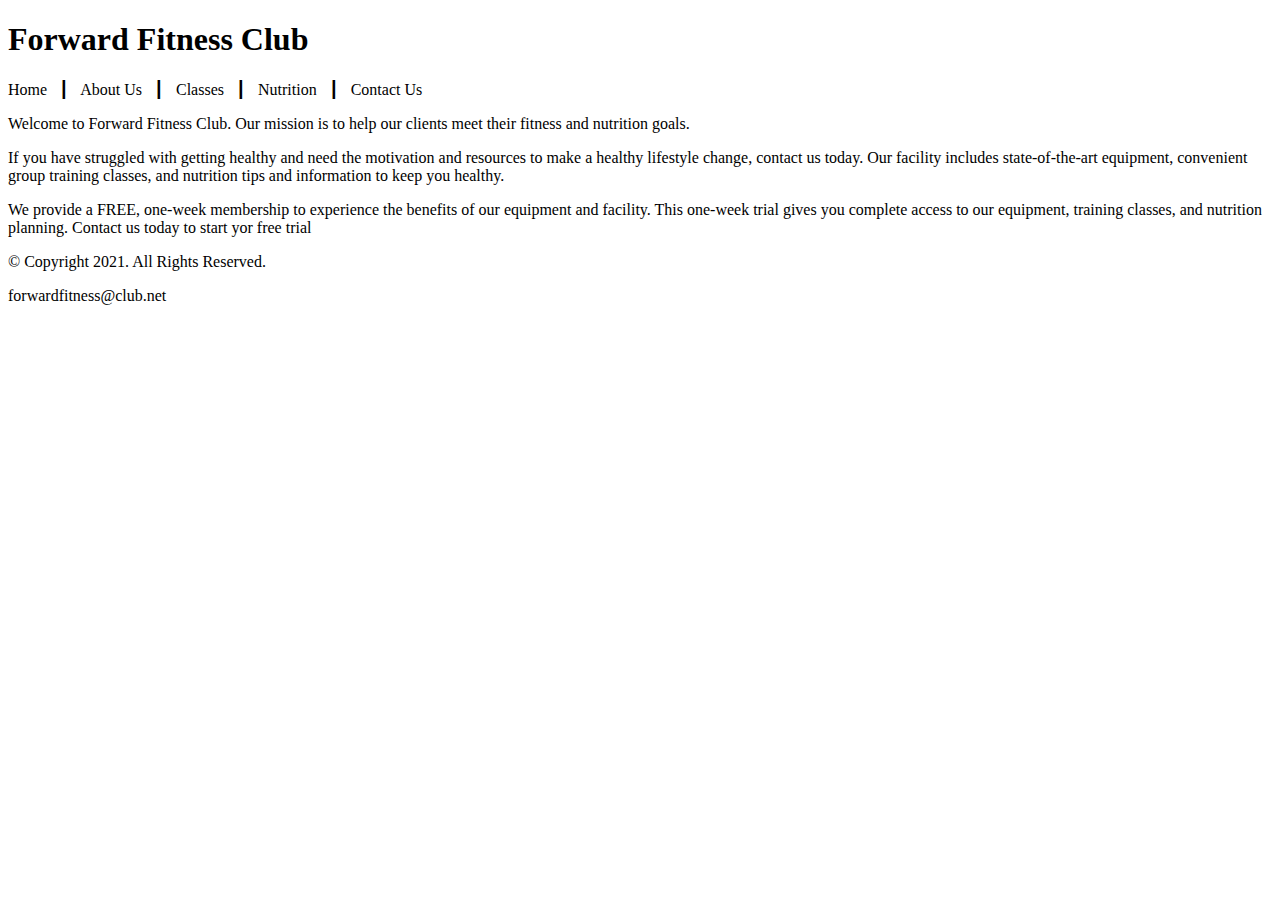
==== fitness/index.html @ b5edac62 "Delete one index.html and add another" ====
<!DOCTYPE html>
<!-- This website template was created by: Syeda Nova -->
<html lang="en">
    <head>
<title>Forward Fitness Club</title>
<meta charset="utf-8">
        </head>
<body>
     <!-- Use the header area for the website name or logo -->
     <header>
<h1>Forward Fitness Club</h1> 
     </header>

     <!-- Use the nav area to add hyperlinks to other pages within the website -->
     <nav>
        <p>
             Home &nbsp; &#9475; &nbsp; 
             About Us &nbsp; &#9475; &nbsp;
             Classes &nbsp; &#9475; &nbsp;
             Nutrition &nbsp; &#9475; &nbsp;
             Contact Us 
        </p>

     </nav>
<!-- Use the main area to add the main content of the webpage -->
     <main>
 <p>Welcome to Forward Fitness Club. Our mission is to help our clients meet their fitness and nutrition goals. </p>

 <p>If you have struggled with getting healthy and need the motivation and resources to make a healthy lifestyle change, contact us today. Our facility includes state-of-the-art equipment, convenient group training classes, and nutrition tips and information to keep you healthy.</p>

 <p>We provide a FREE, one-week membership to experience the benefits of our equipment and facility. This one-week trial gives you complete access to our equipment, training classes, and nutrition planning. Contact us today to start yor free trial </p>
     </main>
     
<!-- Use the footer area to add webpage footer content -->
     <footer>
<p>&copy; Copyright 2021. All Rights Reserved.</p>
<p>forwardfitness@club.net</p>
     </footer>
</body>
</html>
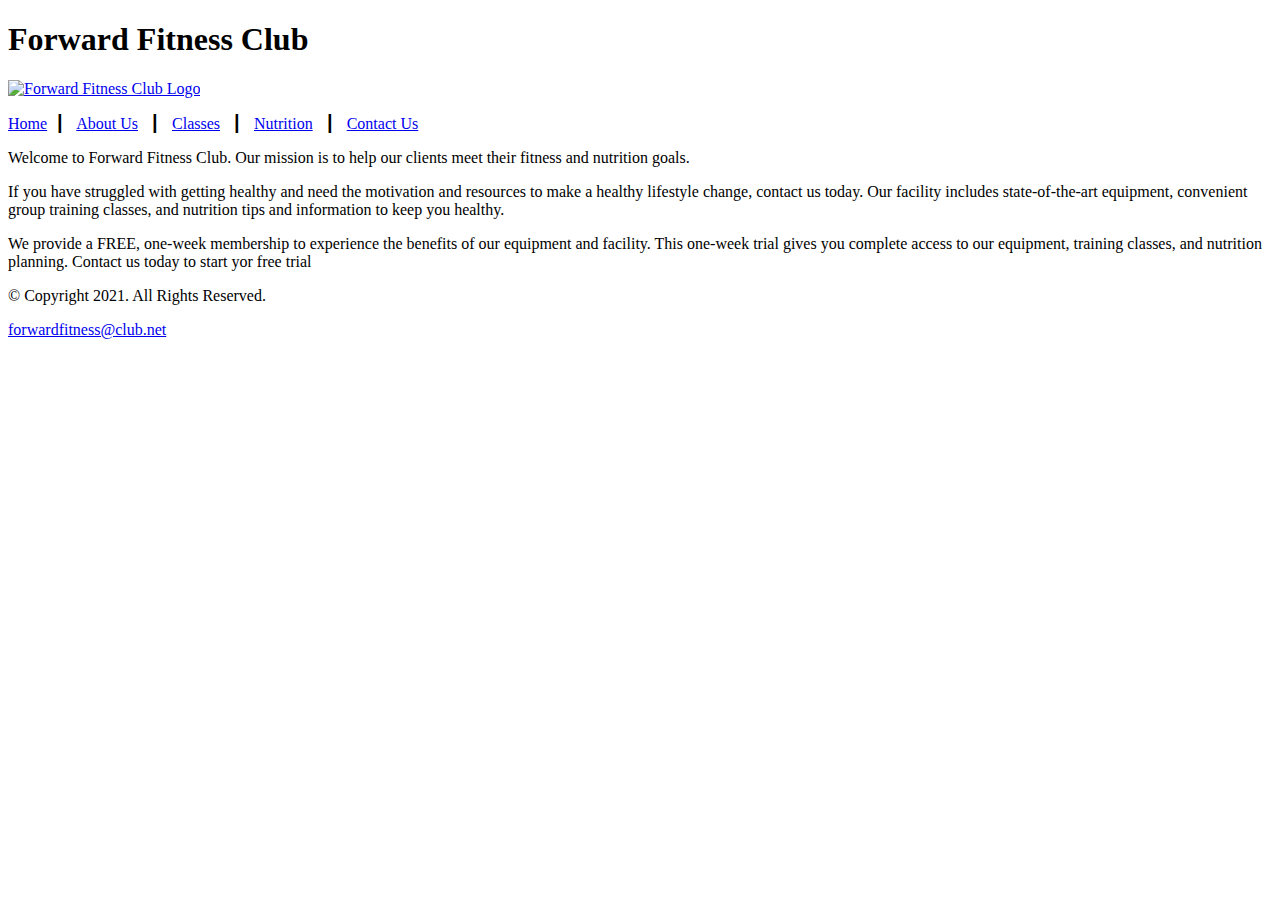
==== commit 73345d53: "Getting ready for Chapter 3 homework" ====
--- a/fitness/index.html
+++ b/fitness/index.html
@@ -6,35 +6,42 @@
 <meta charset="utf-8">
         </head>
 <body>
+     <div id="container">
+
      <!-- Use the header area for the website name or logo -->
      <header>
 <h1>Forward Fitness Club</h1> 
+<a href="index.html"><img src="images/forward-fitness-logo.png" alt="Forward Fitness Club Logo" height="220" width="297">
      </header>
 
      <!-- Use the nav area to add hyperlinks to other pages within the website -->
      <nav>
         <p>
-             Home &nbsp; &#9475; &nbsp; 
-             About Us &nbsp; &#9475; &nbsp;
-             Classes &nbsp; &#9475; &nbsp;
-             Nutrition &nbsp; &#9475; &nbsp;
-             Contact Us 
+          <a href="index.html">Home</a>&nbsp; &#9475; &nbsp; 
+          <a href="about.html">About Us</a> &nbsp; &#9475; &nbsp;
+          <a href="classes.html">Classes</a> &nbsp; &#9475; &nbsp;
+          <a href="nutrition.html">Nutrition</a> &nbsp; &#9475; &nbsp;
+          <a href= "contact.html">Contact Us</a>
         </p>
 
      </nav>
 <!-- Use the main area to add the main content of the webpage -->
      <main>
+          <div id="intro">
  <p>Welcome to Forward Fitness Club. Our mission is to help our clients meet their fitness and nutrition goals. </p>
 
  <p>If you have struggled with getting healthy and need the motivation and resources to make a healthy lifestyle change, contact us today. Our facility includes state-of-the-art equipment, convenient group training classes, and nutrition tips and information to keep you healthy.</p>
 
  <p>We provide a FREE, one-week membership to experience the benefits of our equipment and facility. This one-week trial gives you complete access to our equipment, training classes, and nutrition planning. Contact us today to start yor free trial </p>
-     </main>
+          </div> 
+</main>
      
 <!-- Use the footer area to add webpage footer content -->
      <footer>
 <p>&copy; Copyright 2021. All Rights Reserved.</p>
-<p>forwardfitness@club.net</p>
+<p><a href="mailto:forwardfitness@club.net">forwardfitness@club.net</a></p>
+
      </footer>
+     </div>
 </body>
 </html>
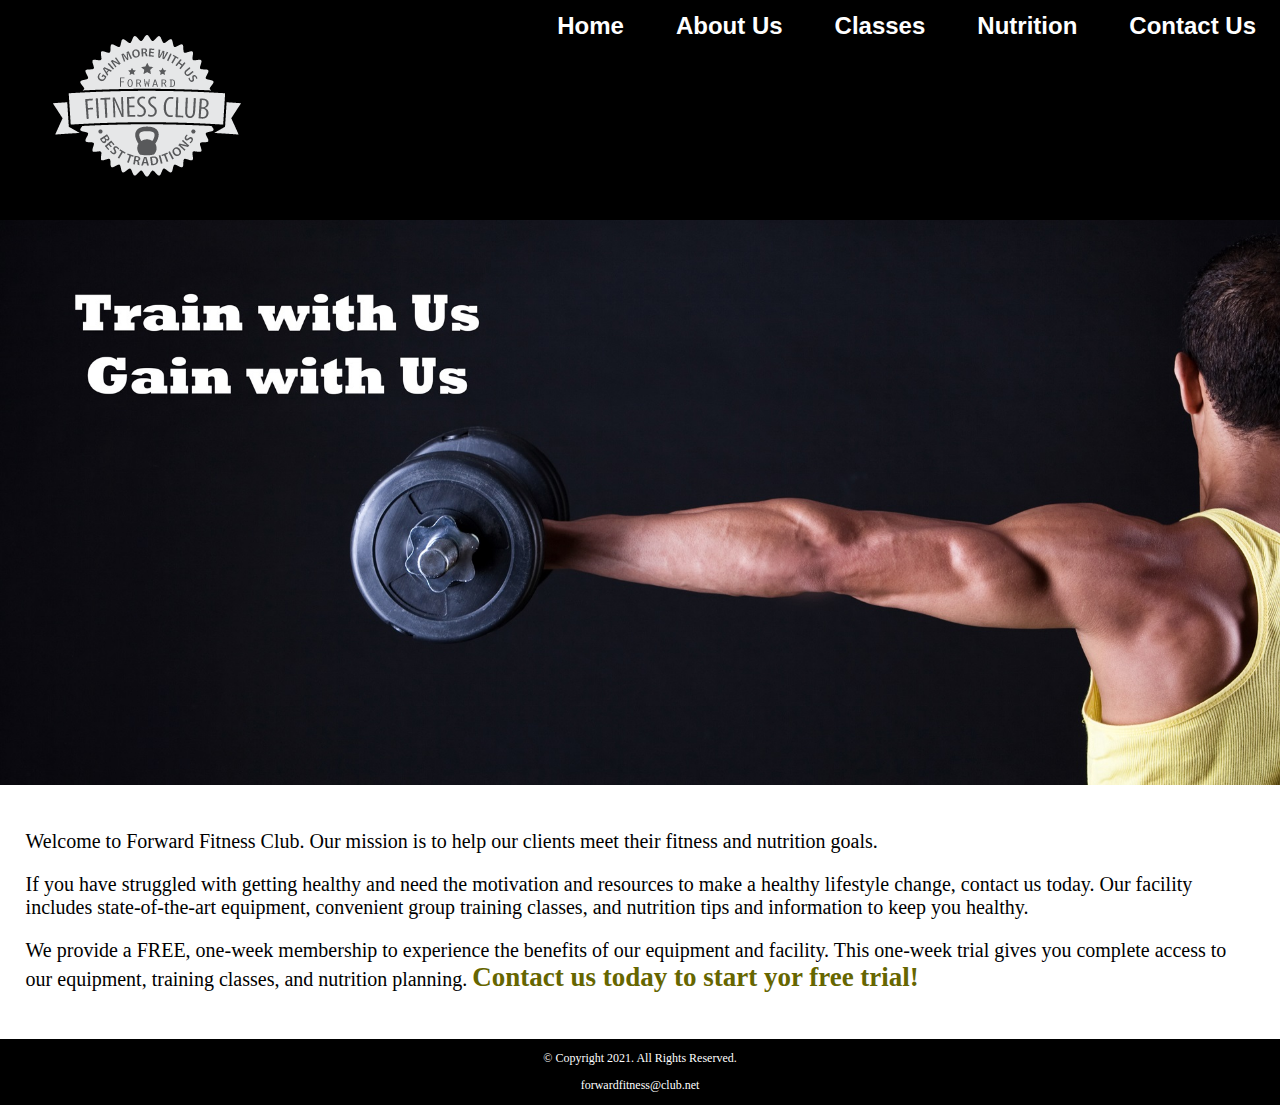
==== commit f8405ec8: "Chapter 4" ====
--- a/fitness/index.html
+++ b/fitness/index.html
@@ -4,27 +4,32 @@
     <head>
 <title>Forward Fitness Club</title>
 <meta charset="utf-8">
+<link rel="stylesheet" href="css/images/styles.css">
         </head>
 <body>
      <div id="container">
 
      <!-- Use the header area for the website name or logo -->
      <header>
-<h1>Forward Fitness Club</h1> 
-<a href="index.html"><img src="images/forward-fitness-logo.png" alt="Forward Fitness Club Logo" height="220" width="297">
-     </header>
+<a href="index.html"><img src="css/images/forward-fitness-logo.png" alt="Forward Fitness Club Logo"></a>
+</header>
 
      <!-- Use the nav area to add hyperlinks to other pages within the website -->
      <nav>
-        <p>
-          <a href="index.html">Home</a>&nbsp; &#9475; &nbsp; 
-          <a href="about.html">About Us</a> &nbsp; &#9475; &nbsp;
-          <a href="classes.html">Classes</a> &nbsp; &#9475; &nbsp;
-          <a href="nutrition.html">Nutrition</a> &nbsp; &#9475; &nbsp;
-          <a href= "contact.html">Contact Us</a>
-        </p>
+        <ul>
+          <li><a href="index.html">Home</a></li>
+          <li><a href="about.html">About Us</a></li> 
+          <li><a href="classes.html">Classes</a></li> 
+          <li><a href="nutrition.html">Nutrition</a></li>
+           <li><a href= "contact.html">Contact Us</a></li>
+        </ul>
 
      </nav>
+
+     <!-- Hero Image -->
+     <div id="hero">
+          <img src="css/images/hero-image.jpg" alt="left arm extended holding a weight">
+      </div>
 <!-- Use the main area to add the main content of the webpage -->
      <main>
           <div id="intro">
@@ -32,7 +37,7 @@
 
  <p>If you have struggled with getting healthy and need the motivation and resources to make a healthy lifestyle change, contact us today. Our facility includes state-of-the-art equipment, convenient group training classes, and nutrition tips and information to keep you healthy.</p>
 
- <p>We provide a FREE, one-week membership to experience the benefits of our equipment and facility. This one-week trial gives you complete access to our equipment, training classes, and nutrition planning. Contact us today to start yor free trial </p>
+ <p>We provide a FREE, one-week membership to experience the benefits of our equipment and facility. This one-week trial gives you complete access to our equipment, training classes, and nutrition planning. <span class="action">Contact us today to start yor free trial! </span></p>
           </div> 
 </main>
      
--- a/fitness/css/images/styles.css
+++ b/fitness/css/images/styles.css
@@ -0,0 +1,125 @@
+/*
+Author: Syeda Nova
+Date: 2/10/2021
+File name: styles.css
+*/
+
+/* CSS Reset */
+body, header, nav, main, footer, h1, div, img {
+    margin: 0;
+    padding: 0;
+    border: 0;
+}
+
+/* Style rules for body and images */
+body {
+    background-color: #000;
+}
+
+img {
+    max-width: 100%;
+    display: block; 
+}
+
+/* Style rule for header */
+header {
+    width: 25%;
+    float: left;
+}
+
+/* Style rules for navigation area */
+nav {
+    width: 70%;
+    float: right;
+    margin: 5em, 3em, 0 0;
+}
+
+nav ul {
+    list-style-type: none;
+    margin: 0;
+    text-align: right;    
+}
+
+nav li {
+    display: inline-block;
+    font-size: 1.5em;
+    font-family: Verdana, Arial, sans-serif;
+    font-weight: bold;
+}
+
+nav li a {
+    display: block;
+    color: #fff;
+    text-align: center;
+    padding: 0.5em 1em;
+    text-decoration: none;
+}
+
+/* Style rules for main content */
+main {
+    clear:left;
+    background-color: #fff;
+    padding: 2%;
+    font-size: 1.25em;
+}
+
+.action {
+    font-size: 1.35em;
+    color: #666600;
+    font-weight: bold;
+}
+
+#weights, #cardio, #training {
+    width: 29%;
+    float: left;
+    margin: 0 2%;
+}
+
+#exercises {
+    clear: left;
+border-top: 1px solid #000;
+border-bottom: 1px solid #000;
+background-color: #f2f2f2;
+padding: 1%; 2%;
+}
+
+#exercises dt {
+font-weight: bold;
+}
+
+#exercises dd {
+    padding: 0.5% 1% 2% 0;
+}
+
+.external-link {
+    color: #666600;
+    font-weight: bold;
+    text-decoration: none;
+}
+
+
+#contact {
+    text-align: center;
+}
+
+#contact a {
+color: #666600;
+text-decoration: none;
+}
+
+.map {
+    border: 8px solid #000;
+}
+
+/* Style rules for footer content */
+footer p {
+    font-size: 0.75em;
+    text-align: center;
+    color: #fff;
+    padding: 0 1em;
+}
+
+footer p a {
+    color: #fff;
+    text-decoration: none;
+}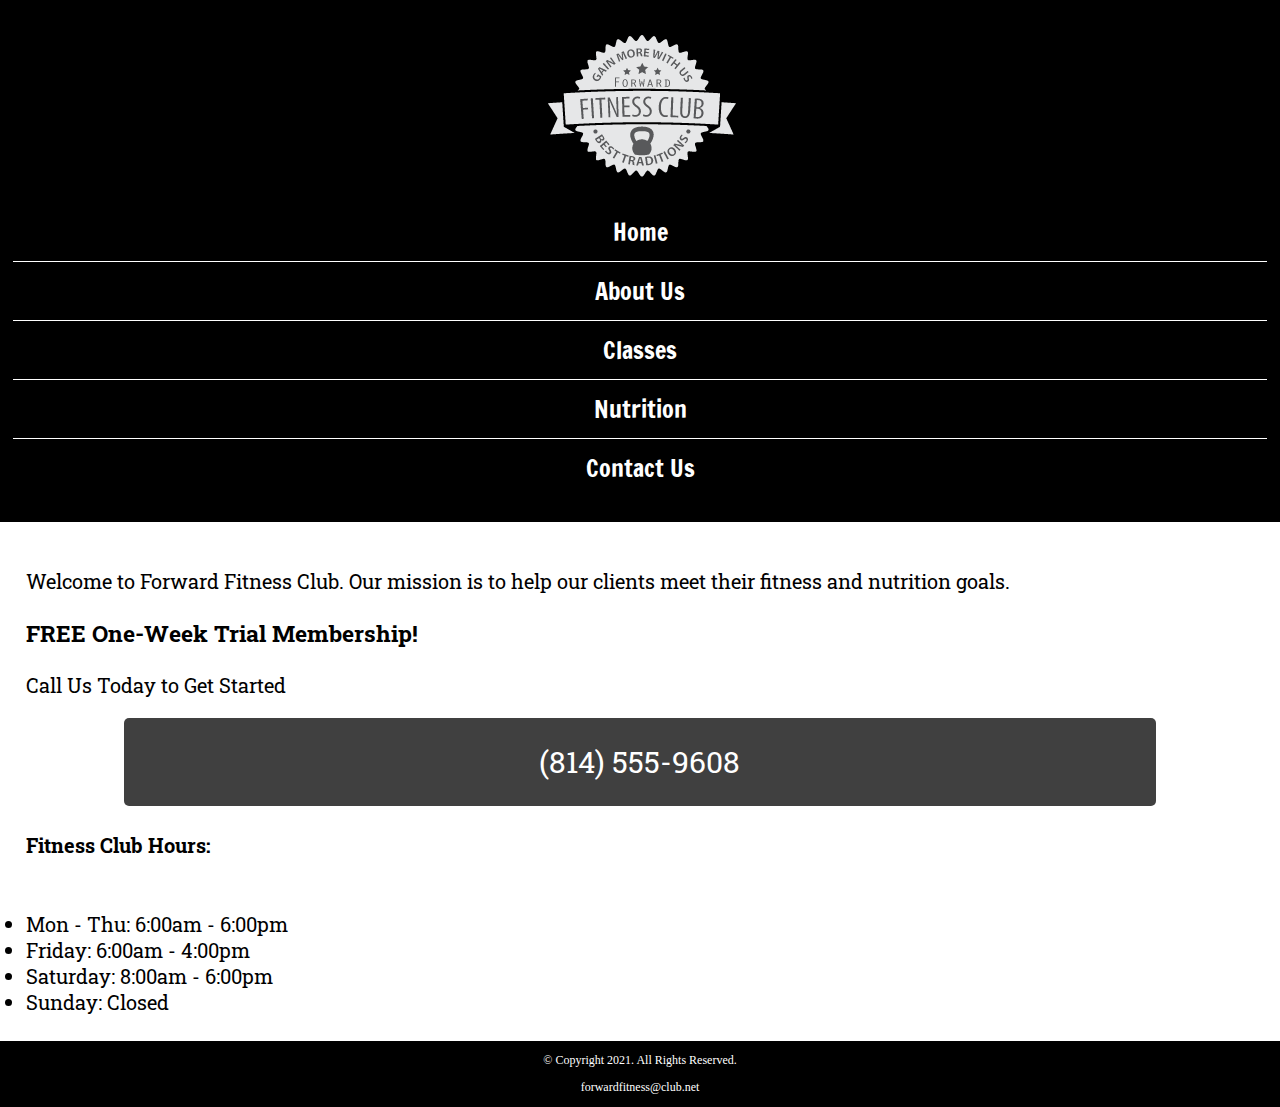
==== commit 5a50ea57: "Chapter 5 edits" ====
--- a/fitness/index.html
+++ b/fitness/index.html
@@ -5,6 +5,8 @@
 <title>Forward Fitness Club</title>
 <meta charset="utf-8">
 <link rel="stylesheet" href="css/images/styles.css">
+<meta name="viewport" content="width-device-width, initial-scale-1.0">
+<link href="https://fonts.googleapis.com/css2?family=Francois+One&family=Roboto+Slab&display=swap" rel="stylesheet">
         </head>
 <body>
      <div id="container">
@@ -27,12 +29,30 @@
      </nav>
 
      <!-- Hero Image -->
-     <div id="hero">
+     <div id="hero" class="tablet-desktop">
           <img src="css/images/hero-image.jpg" alt="left arm extended holding a weight">
       </div>
 <!-- Use the main area to add the main content of the webpage -->
      <main>
-          <div id="intro">
+
+          <div class="mobile">
+               <p>Welcome to Forward Fitness Club. Our mission is to help our clients meet their fitness and nutrition goals.</p>
+
+               <h3>FREE One-Week Trial Membership!</h3>
+               <p>Call Us Today to Get Started</p>
+               <p class="tel-link"><a href="tel:8145559608">(814) 555-9608</a></p>
+
+               <h4>Fitness Club Hours:</h4>
+               <u1 class="hours">
+                    <li>Mon - Thu: 6:00am - 6:00pm</li>
+                    <li>Friday: 6:00am - 4:00pm</li>
+                    <li>Saturday: 8:00am - 6:00pm</li>
+                    <li>Sunday: Closed</li>
+               </u1>
+
+          </div>
+
+          <div class="tablet-desktop">
  <p>Welcome to Forward Fitness Club. Our mission is to help our clients meet their fitness and nutrition goals. </p>
 
  <p>If you have struggled with getting healthy and need the motivation and resources to make a healthy lifestyle change, contact us today. Our facility includes state-of-the-art equipment, convenient group training classes, and nutrition tips and information to keep you healthy.</p>
--- a/fitness/css/images/styles.css
+++ b/fitness/css/images/styles.css
@@ -5,7 +5,7 @@
 */
 
 /* CSS Reset */
-body, header, nav, main, footer, h1, div, img {
+body, header, nav, main, footer, h1, div, img, ul {
     margin: 0;
     padding: 0;
     border: 0;
@@ -21,46 +21,84 @@
     display: block; 
 }
 
+/* Stule rule for viewpoint */
+
 /* Style rule for header */
 header {
-    width: 25%;
-    float: left;
+      position: -webkit-sticky;
+      position: sticky;
+      top: 0;
+      background-color: #000;
+      height: 190px;
+}
+
+header img {
+    margin: 0 auto;
 }
 
 /* Style rules for navigation area */
 nav {
-    width: 70%;
-    float: right;
-    margin: 5em, 3em, 0 0;
+   padding: 1%;
+   margin-bottom: 1%;
 }
 
 nav ul {
     list-style-type: none;
-    margin: 0;
-    text-align: right;    
+    text-align: center;    
 }
 
 nav li {
-    display: inline-block;
     font-size: 1.5em;
-    font-family: Verdana, Arial, sans-serif;
-    font-weight: bold;
+    font-family: 'Francois One', sans-serif;
+    border-top: 1px solid #fff;
+}
+
+nav li:first-child{
+    border-top: none;
 }
 
 nav li a {
     display: block;
     color: #fff;
-    text-align: center;
     padding: 0.5em 1em;
     text-decoration: none;
 }
 
+/* show mobile class, hide talent-desktop claass */
+.mobile {
+    display: block;
+}
+
+.tablet-desktop {
+    display: none;
+}
+
 /* Style rules for main content */
 main {
-    clear:left;
     background-color: #fff;
     padding: 2%;
     font-size: 1.25em;
+    font-family: 'Roboto Slab', serif;
+}
+
+.tel-link {
+    background-color: #404040;
+    padding: 2%;
+    margin: 0 auto;
+    width: 80%;
+    text-align: center;
+    border-radius: 5px;
+}
+
+.tel-link a{
+    color: #fff;
+    text-decoration: none;
+    font-size: 1.5em;
+    display: block;
+}
+
+.hours {
+    margin-left: 10%;
 }
 
 .action {
@@ -70,25 +108,11 @@
 }
 
 #weights, #cardio, #training {
-    width: 29%;
-    float: left;
     margin: 0 2%;
 }
 
-#exercises {
-    clear: left;
-border-top: 1px solid #000;
-border-bottom: 1px solid #000;
-background-color: #f2f2f2;
-padding: 1%; 2%;
-}
-
-#exercises dt {
-font-weight: bold;
-}
-
-#exercises dd {
-    padding: 0.5% 1% 2% 0;
+.round {
+    border-radius: 8px;
 }
 
 .external-link {
@@ -102,13 +126,15 @@
     text-align: center;
 }
 
-#contact a {
+#contact .contact-email-link {
 color: #666600;
 text-decoration: none;
 }
 
 .map {
-    border: 8px solid #000;
+    border: 2px solid #000;
+    width: 95%;
+    height: 50;
 }
 
 /* Style rules for footer content */
@@ -122,4 +148,20 @@
 footer p a {
     color: #fff;
     text-decoration: none;
-}+}
+
+/* #exercises {
+    clear: left;
+border-top: 1px solid #000;
+border-bottom: 1px solid #000;
+background-color: #f2f2f2;
+padding: 1% 2%;
+}
+
+#exercises dt {
+font-weight: bold;
+}
+
+#exercises dd {
+    padding: 0.5% 1% 2% 0;
+} */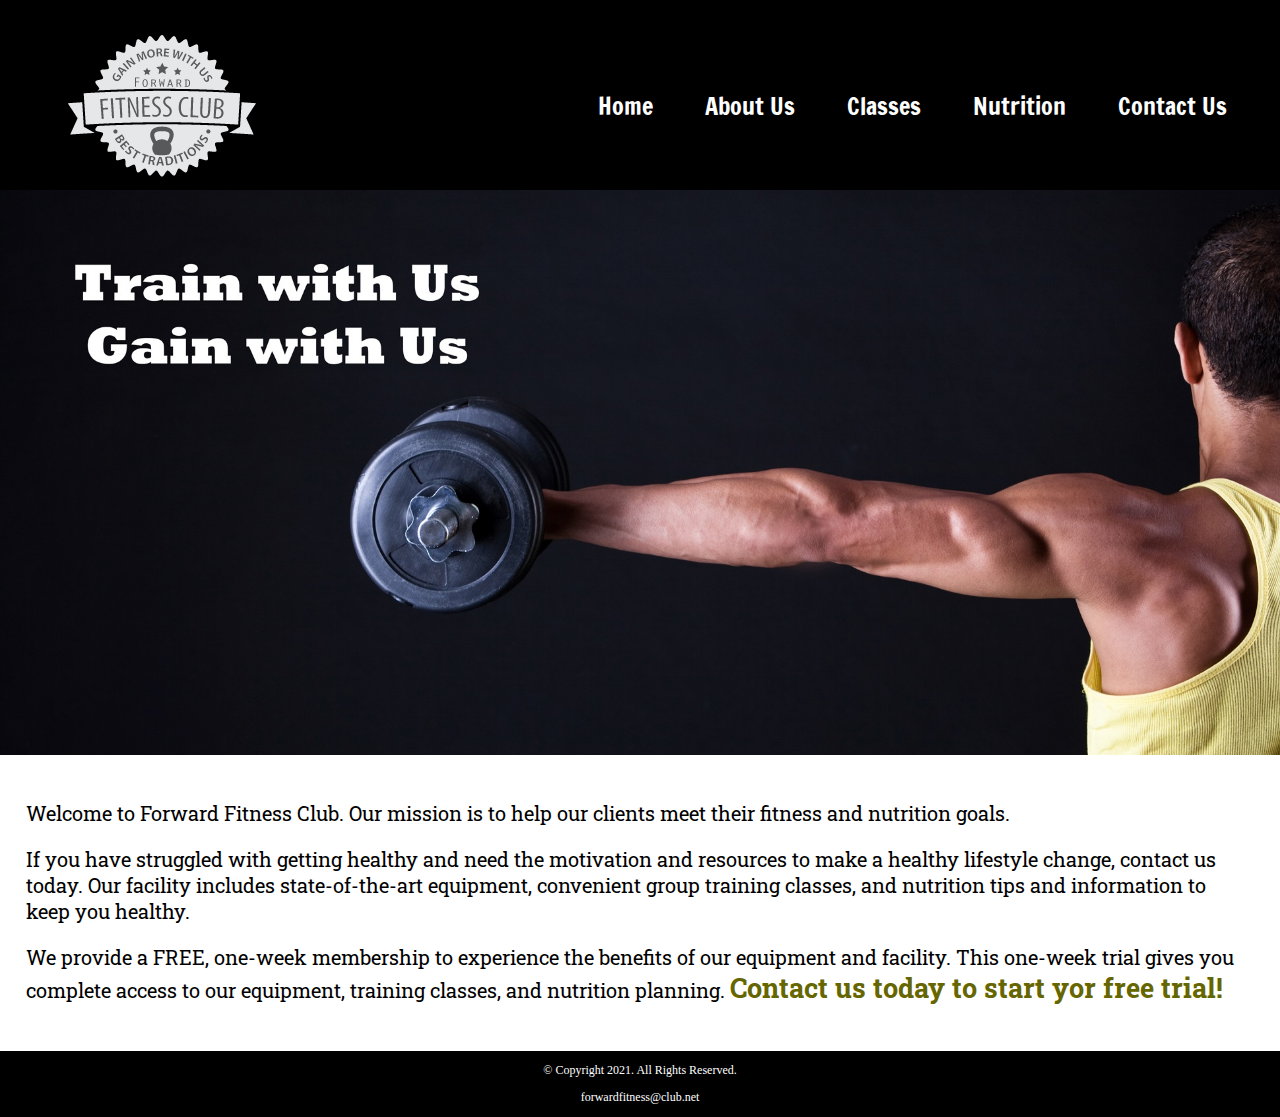
==== commit 0e75bc91: "Chapter 6" ====
--- a/fitness/index.html
+++ b/fitness/index.html
@@ -4,8 +4,8 @@
     <head>
 <title>Forward Fitness Club</title>
 <meta charset="utf-8">
-<link rel="stylesheet" href="css/images/styles.css">
-<meta name="viewport" content="width-device-width, initial-scale-1.0">
+<link rel="stylesheet" href="css/styles.css">
+<meta name="viewport" content="width-device-width, initial-scale=1.0">
 <link href="https://fonts.googleapis.com/css2?family=Francois+One&family=Roboto+Slab&display=swap" rel="stylesheet">
         </head>
 <body>
@@ -13,7 +13,7 @@
 
      <!-- Use the header area for the website name or logo -->
      <header>
-<a href="index.html"><img src="css/images/forward-fitness-logo.png" alt="Forward Fitness Club Logo"></a>
+<a href="index.html"><img src="images/forward-fitness-logo.png" alt="Forward Fitness Club Logo"></a>
 </header>
 
      <!-- Use the nav area to add hyperlinks to other pages within the website -->
@@ -30,7 +30,7 @@
 
      <!-- Hero Image -->
      <div id="hero" class="tablet-desktop">
-          <img src="css/images/hero-image.jpg" alt="left arm extended holding a weight">
+          <img src="images/hero-image.jpg" alt="left arm extended holding a weight">
       </div>
 <!-- Use the main area to add the main content of the webpage -->
      <main>
@@ -43,13 +43,13 @@
                <p class="tel-link"><a href="tel:8145559608">(814) 555-9608</a></p>
 
                <h4>Fitness Club Hours:</h4>
-               <u1 class="hours">
+               <ul class="hours">
                     <li>Mon - Thu: 6:00am - 6:00pm</li>
                     <li>Friday: 6:00am - 4:00pm</li>
                     <li>Saturday: 8:00am - 6:00pm</li>
                     <li>Sunday: Closed</li>
-               </u1>
-
+               </ul>      
+                                                                        
           </div>
 
           <div class="tablet-desktop">
--- a/fitness/css/styles.css
+++ b/fitness/css/styles.css
@@ -0,0 +1,287 @@
+/*
+Author: Syeda Nova
+Date: 2/10/2021
+File name: styles.css
+*/
+
+/* CSS Reset */
+body, header, nav, main, footer, h1, div, img, ul {
+    margin: 0;
+    padding: 0;
+    border: 0;
+}
+
+/* Style rules for body and images */
+body {
+    background-color: #000;
+}
+
+img {
+    max-width: 100%;
+    display: block; 
+}
+
+/* Stule rule for viewpoint */
+
+/* Style rule for header */
+header {
+      position: -webkit-sticky;
+      position: sticky;
+      top: 0;
+      background-color: #000;
+      height: 190px;
+}
+
+header img {
+    margin: 0 auto;
+}
+
+/* Style rules for navigation area */
+nav {
+   padding: 1%;
+   margin-bottom: 1%;
+}
+
+nav ul {
+    list-style-type: none;
+    text-align: center;    
+}
+
+nav li {
+    font-size: 1.5em;
+    font-family: 'Francois One', sans-serif;
+    border-top: 1px solid #fff;
+}
+
+nav li:first-child{
+    border-top: none;
+}
+
+nav li a {
+    display: block;
+    color: #fff;
+    padding: 0.5em 1em;
+    text-decoration: none;
+}
+
+/* show mobile class, hide talent-desktop claass */
+.mobile {
+    display: block;
+}
+
+.tablet-desktop {
+    display: none;
+}
+
+/* Style rules for main content */
+main {
+    background-color: #fff;
+    padding: 2%;
+    font-size: 1.25em;
+    font-family: 'Roboto Slab', serif;
+}
+
+.tel-link {
+    background-color: #404040;
+    padding: 2%;
+    margin: 0 auto;
+    width: 80%;
+    text-align: center;
+    border-radius: 5px;
+}
+
+.tel-link a{
+    color: #fff;
+    text-decoration: none;
+    font-size: 1.5em;
+    display: block;
+}
+
+.hours {
+    margin-left: 10%;
+}
+
+.action {
+    font-size: 1.35em;
+    color: #666600;
+    font-weight: bold;
+}
+
+#weights, #cardio, #training {
+    margin: 0 2%;
+}
+
+.round {
+    border-radius: 8px;
+}
+
+.external-link {
+    color: #666600;
+    font-weight: bold;
+    text-decoration: none;
+}
+
+
+#contact {
+    text-align: center;
+}
+
+#contact .contact-email-link {
+color: #666600;
+text-decoration: none;
+}
+
+.map {
+    border: 2px solid #000;
+    width: 95%;
+    height: 50%;
+}
+
+/* Style rules for footer content */
+footer p {
+    font-size: 0.75em;
+    text-align: center;
+    color: #fff;
+    padding: 0 1em;
+}
+
+footer p a {
+    color: #fff;
+    text-decoration: none;
+}
+
+/* Media Query for Tablet Viewpoint */
+@media screen and (min-width: 630px), print {
+    /* Tablet Viewpoint: show tablet-desktop class, hide mobile class */
+    .tablet-desktop {
+        display: block;
+    }
+
+    .mobile {
+        display: none;
+    }
+
+
+    /* Tablet Viewport: Style rule for header */
+    header {
+    position: static;
+    padding-bottom: 2%;
+    }
+    /* Tablet Viewport: Style rules for new area */
+    nav li {
+        border-top: none;
+        display: inline-block;
+        border-right: 1px solid #fff;
+    }
+
+    nav li:last-child {
+        border-right: none;
+    }
+
+    nav li a {
+        padding: 0.1em 0.75em;
+    }
+
+    /* Tablet Viewport: Style rules for main content area */
+     main ul {
+        margin: 0 0 4% 10%;
+    }
+
+    
+    #exercises {
+    border-top: 1px solid #000;
+    border-bottom: 1px solid #000;
+    background-color: #f2f2f2;
+    background: linear-gradient(to right, #ccc, #fff);
+    padding: 1% 2%;
+    }
+
+    #exercises dt {
+         font-weight: bold;
+    }
+
+    #exercises dd {
+    padding: 0.5% 1% 2% 0;
+    }
+
+    .tel-num {
+        font-size: 1.25em;
+    }
+
+    .map {
+        width: 600px;
+        height: 450px;
+    }
+
+}
+
+/* Media Query for Desktop Viewport */
+@media screen and (min-width: 1015px), print {
+    /* Desktop Viewport: Style rule for header */
+    header {
+        width: 25%;
+        float: left;
+        padding-bottom: 0;
+    }
+
+        /* Desktop Viewport: Style rule for nav area */
+        nav {
+            float: right;
+            width: 70%;
+            margin: 4em 1em 0 0;
+        }
+
+        nav ul {
+            text-align: right;
+        }
+
+        nav li {
+            border: none;
+        }
+
+        nav li a {
+            padding: 0.5em 1em; 
+        }
+
+        nav li a:hover {
+            color: #000;
+            background-color: #fff;
+        }
+
+        /* Desktop Viewport: Style Rules for main content */
+        main {
+            clear: left;
+        }
+
+        main h1 {
+            font-size: 1.8em;
+        }
+
+        #weights, #cardio, #training {
+            width: 29%;
+            float: left;
+            margin: 0 2%;
+        }
+
+        #exercises {
+            clear: left;
+        }
+
+}
+
+/* Media Query for Large Desktop Viewports */
+@media screen and (min-width: 1921px) {
+
+    #container {
+        width: 1920px;
+        margin: 0 auto;
+    }
+}
+
+/* Media Query for Print */
+@media print {
+
+    body {
+        background-color: #fff;
+        color: #000
+    }
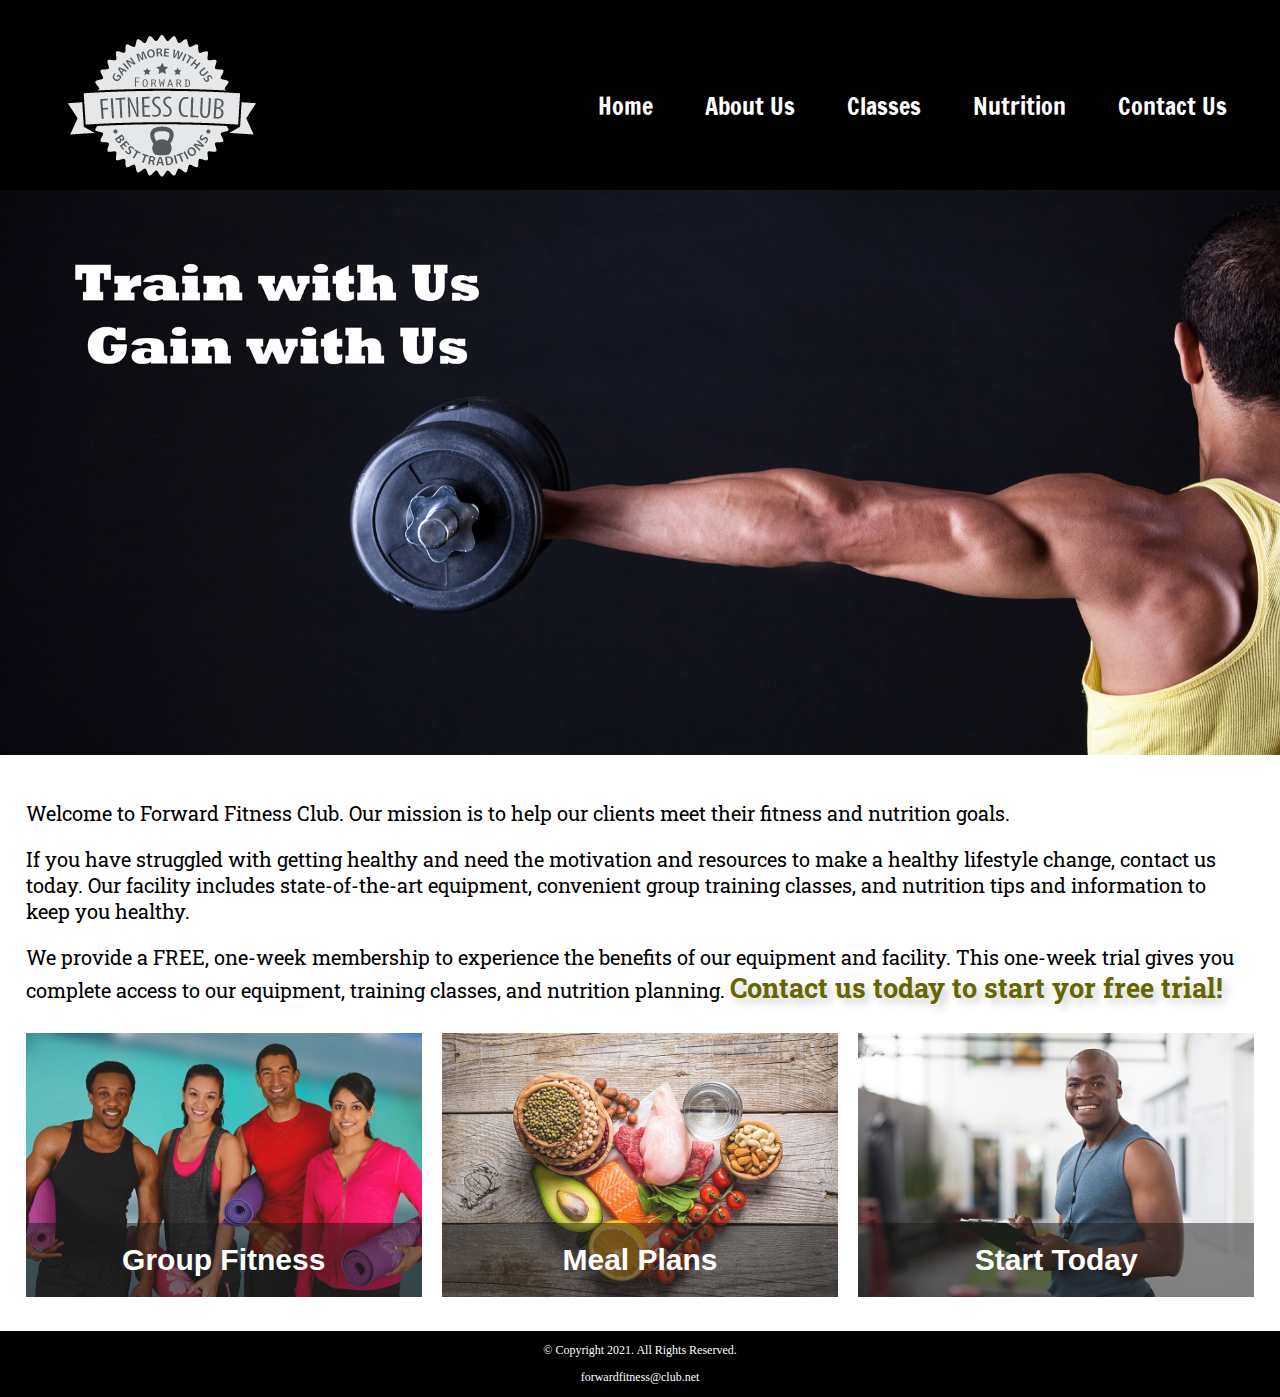
==== commit b9d7018f: "Chapter 7" ====
--- a/fitness/index.html
+++ b/fitness/index.html
@@ -7,6 +7,10 @@
 <link rel="stylesheet" href="css/styles.css">
 <meta name="viewport" content="width-device-width, initial-scale=1.0">
 <link href="https://fonts.googleapis.com/css2?family=Francois+One&family=Roboto+Slab&display=swap" rel="stylesheet">
+<link rel="shortcut icon" href="images/favicon.ico">
+<link rel="icon" type="image/png" sizes="32x32" href="images/favicon-32.png">
+<link rel="apple-touch-icon" sizes="180x180" href="images/apple-touch-icon.png">
+<link rel="icon" sizes="192x192" href="images/android-chrome-192.png">
         </head>
 <body>
      <div id="container">
@@ -59,6 +63,25 @@
 
  <p>We provide a FREE, one-week membership to experience the benefits of our equipment and facility. This one-week trial gives you complete access to our equipment, training classes, and nutrition planning. <span class="action">Contact us today to start yor free trial! </span></p>
           </div> 
+
+          <div class="grid">
+               <figure class="frame">
+               <a href="classes.html"><img src="images/fitness-group.jpg" alt="group of fitness people"></a>
+               <figcaption class="pic-text">Group Fitness</figcaption>
+          </figure>
+
+
+             <figure class="frame">
+               <a href="nutrition.html"><img src="images/food-heart.jpg" alt="healthy food in the shape of a heart"></a>
+               <figcaption class="pic-text">Meal Plans</figcaption>
+          </figure>
+
+               <figure class="frame">
+               <a href="contact.html"><img src="images/personal-trainer.jpg" alt="personal trainer with a clipboard"></a>
+               <figcaption class="pic-text">Start Today</figcaption>
+          </figure>
+
+          </div>
 </main>
      
 <!-- Use the footer area to add webpage footer content -->
--- a/fitness/css/styles.css
+++ b/fitness/css/styles.css
@@ -5,7 +5,7 @@
 */
 
 /* CSS Reset */
-body, header, nav, main, footer, h1, div, img, ul {
+body, header, nav, main, footer, h1, div, img, ul, figure, figcaption, section, article, aside {
     margin: 0;
     padding: 0;
     border: 0;
@@ -21,12 +21,16 @@
     display: block; 
 }
 
-/* Stule rule for viewpoint */
+/* Stule rule for box sizing applies to all elements */
+* {
+    box-sizing: border-box;
+}
+
+
+/* Stule rule for mobile viewpoint */
 
 /* Style rule for header */
 header {
-      position: -webkit-sticky;
-      position: sticky;
       top: 0;
       background-color: #000;
       height: 190px;
@@ -81,6 +85,32 @@
     font-family: 'Roboto Slab', serif;
 }
 
+.mobile h3 {
+    text-shadow: 5px 5px 8px #ccc;
+}
+
+article {
+    padding:2%;
+}
+
+article h3 {
+    text-align: center;
+}
+
+article img {
+    margin: 0 auto;
+}
+
+article ul {
+    margin-left: 10%;
+}
+
+article:nth-of-type(2) {
+    background-color: rgba(204, 204, 204, 0.3);
+}
+
+
+
 .tel-link {
     background-color: #404040;
     padding: 2%;
@@ -105,6 +135,26 @@
     font-size: 1.35em;
     color: #666600;
     font-weight: bold;
+    text-shadow: 5px 5px 8px #ccc;
+}
+
+.frame {
+    position: relative;
+    max-width: 450px;
+    margin: 2% auto;
+}
+
+.pic-text {
+    position: absolute;
+    bottom: 0;
+    background: rgba(0, 0, 0, 0.5);
+    color: #fff;
+    width: 100%;
+    padding: 20px;
+    text-align: center;
+    font-family: Verdana, Arial, sans-serif;
+    font-size: 1.5em;
+    font-weight: bold;
 }
 
 #weights, #cardio, #training {
@@ -164,7 +214,6 @@
 
     /* Tablet Viewport: Style rule for header */
     header {
-    position: static;
     padding-bottom: 2%;
     }
     /* Tablet Viewport: Style rules for new area */
@@ -185,6 +234,33 @@
     /* Tablet Viewport: Style rules for main content area */
      main ul {
         margin: 0 0 4% 10%;
+    }
+
+    .grid {
+        display: grid;
+        grid-template-columns: auto auto auto;
+        grid-gap: 20px;
+    }
+
+    .pic-text {
+        font-size: 1em;
+        padding: 10px;
+    }
+
+    aside {
+        text-align: center;
+        font-size: 1.25em;
+        font-style: italic;
+        font-weight: bold;
+        padding: 2%;
+        background-color: rgba(204, 204, 204, 0.5);
+        box-shadow: 5px 5px 8px #000;
+        text-shadow: 5px 5px 5px #b3b3b3;
+        border-radius: 0 15px;
+    }
+
+    .grid-item4 {
+        grid-column: 1 / span 3;
     }
 
     
@@ -257,6 +333,24 @@
             font-size: 1.8em;
         }
 
+        article h3 {
+            font-size: 1.75em;
+        }
+
+        .pic-text {
+            font-size: 1.5em;
+            padding: 20px;
+        }
+
+        .frame {
+            opacity: 0.9;
+        }
+
+        .frame:hover {
+            opacity: 1;
+            box-shadow: 8px 8px 10px #808080;
+        }
+
         #weights, #cardio, #training {
             width: 29%;
             float: left;
